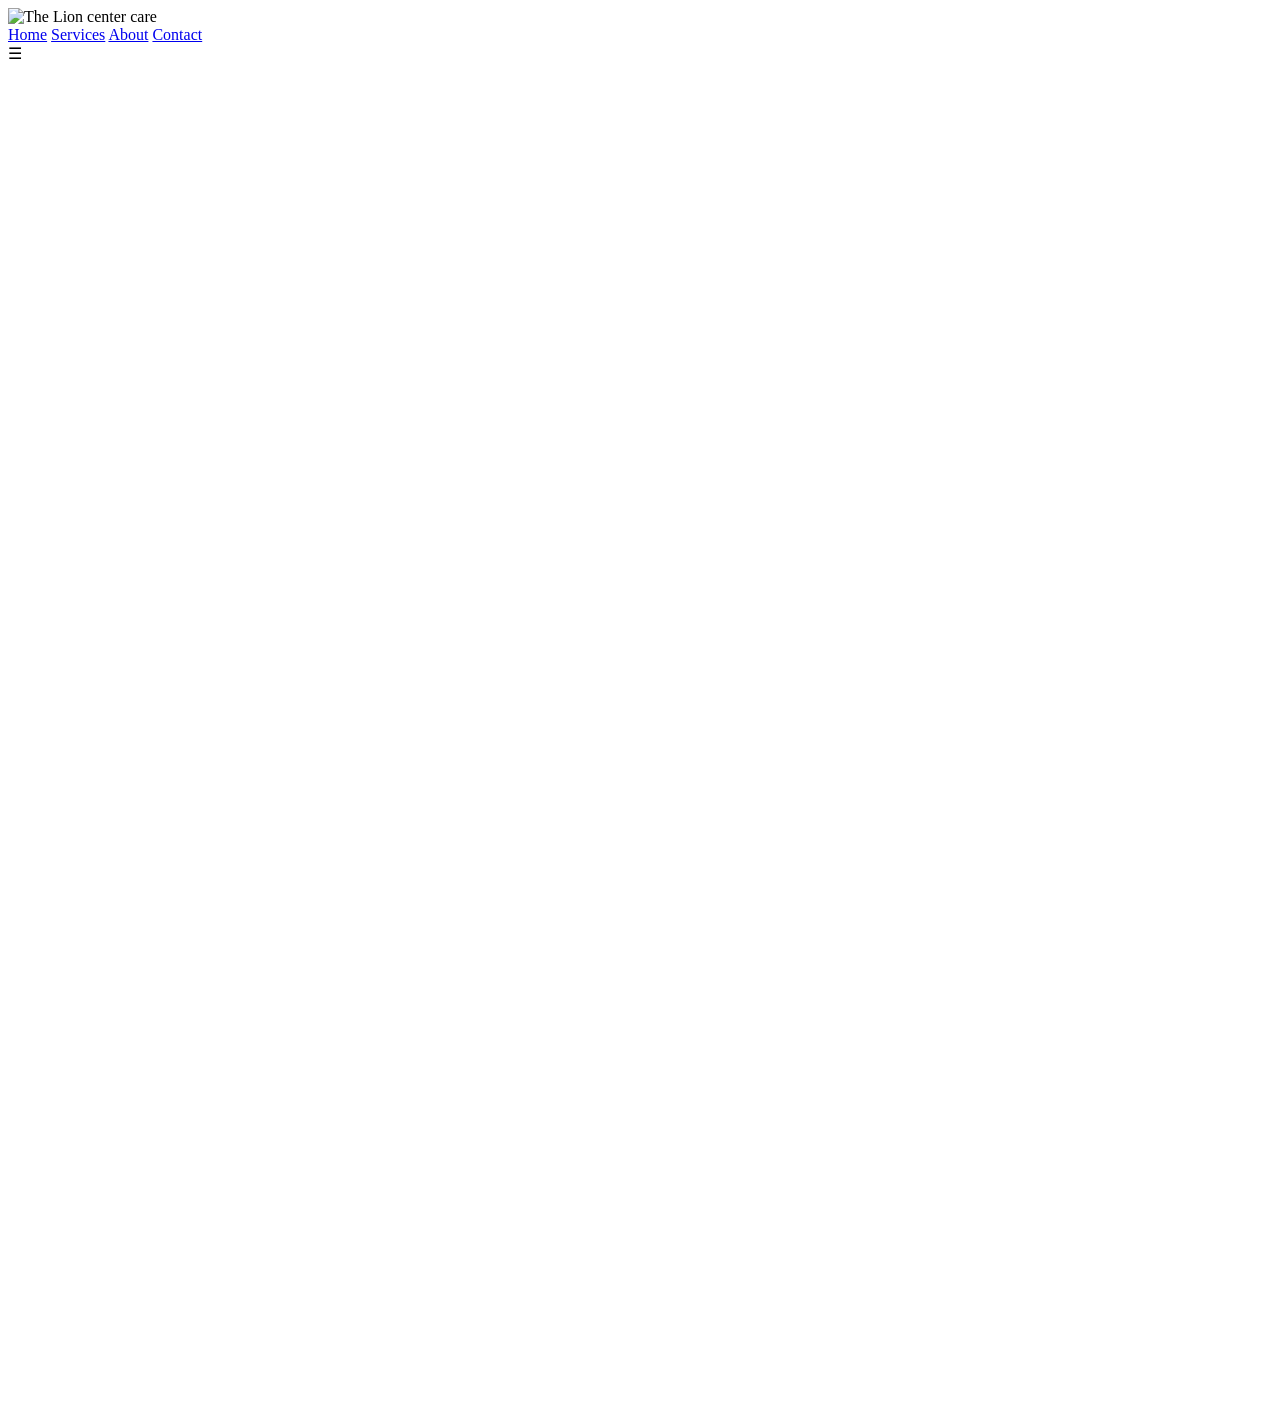
==== about.html @ 14d1c72a "Update about.html" ====
<!DOCTYPE html>
<html lang="en">
<head>
<meta charset="UTF-8">
<title>About</title>
<link href="https://fonts.googleapis.com/css2?family=Poppins:wght@300;500;700&display=swap" rel="stylesheet">
<link href="https://unpkg.com/aos@2.3.4/dist/aos.css" rel="stylesheet">
<link href="css.css" rel="stylesheet">
</head>
<body>

<nav>
  <img src="upscale.png" alt="The Lion center care" width="31" height="17">

  <div class="menu" id="menu">
    <a href="index.html">Home</a>
    <a href="services.html">Services</a>
    <a href="about.html">About</a>
    <a href="contact.html">Contact</a>
  </div>

  <div class="hamburger" onclick="toggleMenu()">
    ☰
  </div>
</nav>

<div class="container">
<h1 data-aos="fade-up">About Us</h1>
<p data-aos="fade-up" data-aos-delay="100">We deliver top-tier grooming services with modern style and comfort.</p>
<br>
<img src="salon.jpeg" data-aos="zoom-in">
</div>

<script src="https://unpkg.com/aos@2.3.4/dist/aos.js"></script>
<script src="js.js"></script>
</body>
</html>
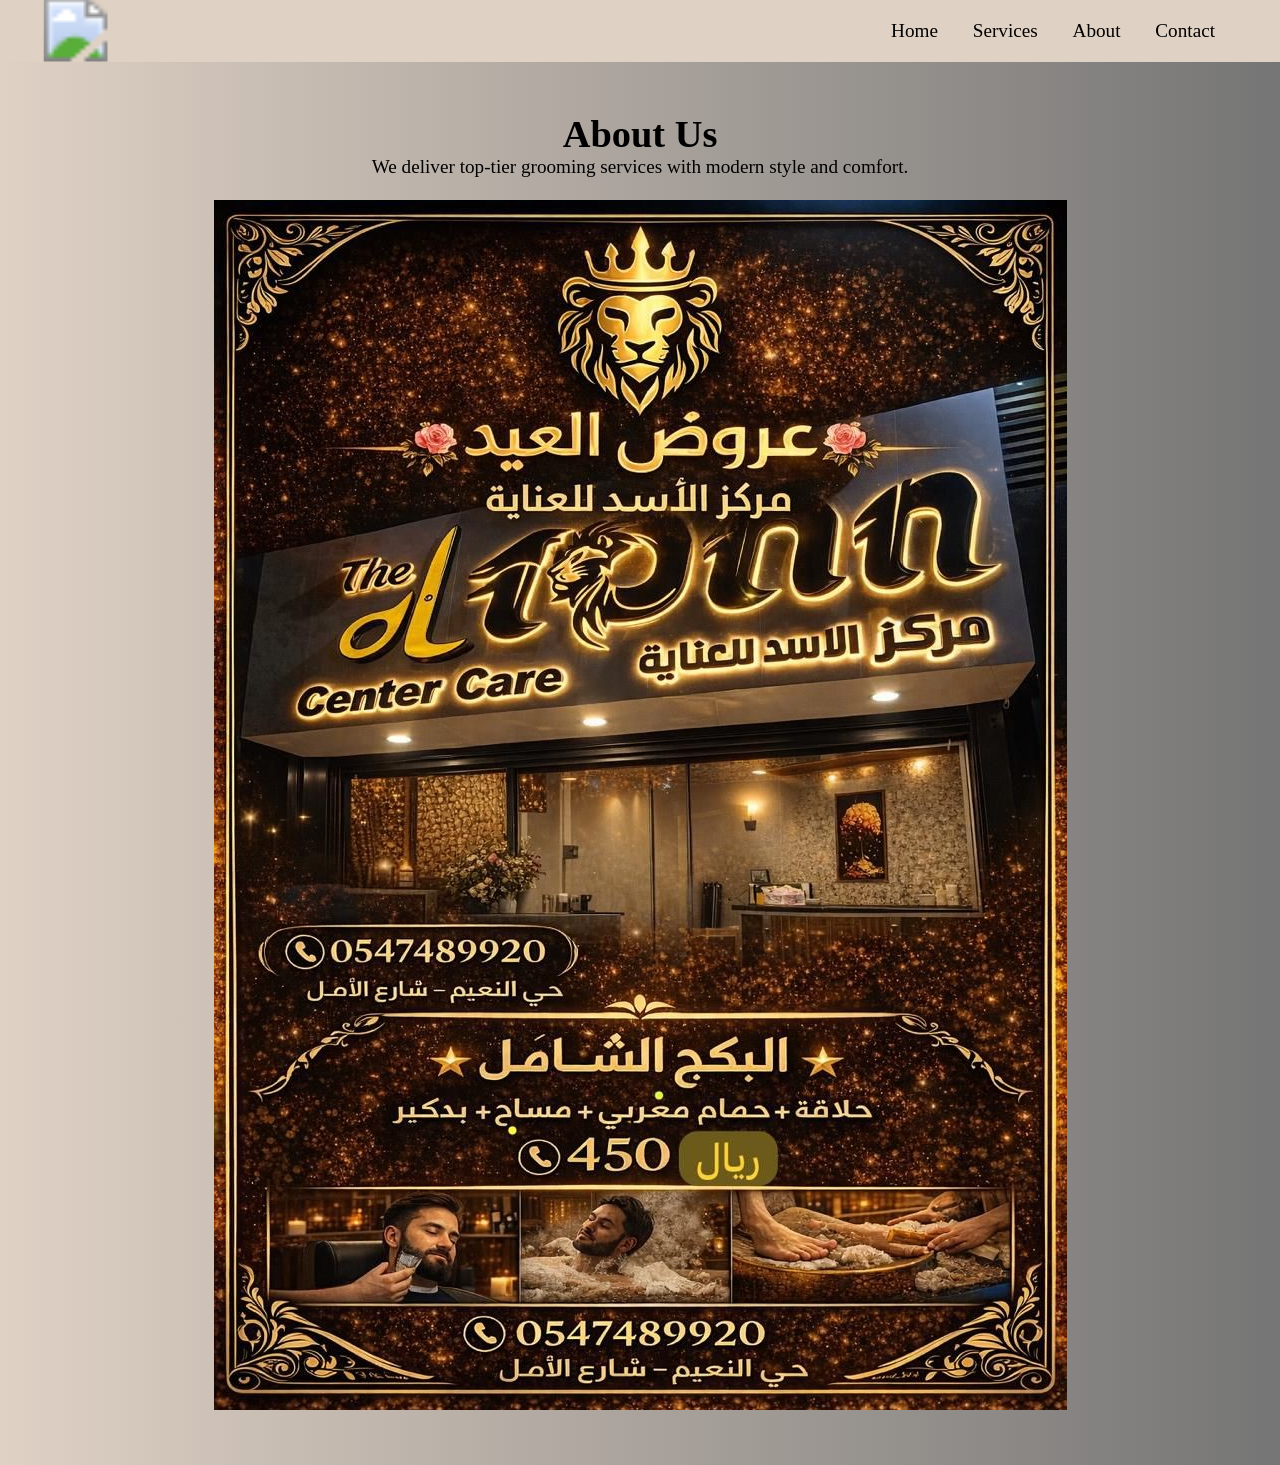
==== commit 79eca771: "Update about.html" ====
--- a/about.html
+++ b/about.html
@@ -2,6 +2,7 @@
 <html lang="en">
 <head>
 <meta charset="UTF-8">
+<meta name="viewport" content="width=device-width, initial-scale=1.0">
 <title>About</title>
 <link href="https://fonts.googleapis.com/css2?family=Poppins:wght@300;500;700&display=swap" rel="stylesheet">
 <link href="https://unpkg.com/aos@2.3.4/dist/aos.css" rel="stylesheet">
--- a/css.css
+++ b/css.css
@@ -0,0 +1,137 @@
+*{
+  margin:0;
+  padding:0;
+}
+
+body{
+  background: linear-gradient(to right,rgb(223,209,196),#757575);
+  color:black;
+  text-align:center;
+  justify-content: center;
+  align-items: center;
+  font-size: larger;
+}
+
+nav{
+ background: rgb(223,209,196);
+ display:flex;
+ justify-content:space-between;
+ align-items:center;
+ padding:20px 50px;
+ position: relative;
+ top:0;
+ z-index:1000;
+}
+
+nav img{
+  transform: scale(4)translateX(10px);
+}
+
+nav a{
+  color:black;
+  text-decoration:none;
+  margin:0 15px;
+  transition:.3s;
+}
+
+nav a:hover{
+  color:red;
+}
+
+.section {
+  padding: 80px 20px;
+  max-width: 1200px;
+  margin: auto;
+}
+
+.cards{
+  display:grid;
+  grid-template-columns:repeat(auto-fit,minmax(250px,1fr));
+  gap:20px;
+  margin-top:50px;
+}
+
+.card{
+ background:#727272;
+ padding:20px;
+ border-radius:15px;
+ transition:.3s;
+ width:fit-content;
+ box-shadow: 0 10px 30px rgba(0,0,0,0.4);
+}
+
+.card img{
+  width:100%;
+  border-radius:10px;
+  padding:20px 0px;
+}
+
+.hero-video {
+  display: flex;
+  justify-content: center;
+  margin-top: 40px;
+}
+
+.hero-video video {
+  width: 90%;
+  max-width: 500px;
+  border-radius: 20px;
+  box-shadow: 0 20px 60px rgba(0,0,0,0.5);
+}
+
+.hamburger {
+  display: none;
+  font-size: 30px;
+  cursor: pointer;
+}
+
+.container{
+  padding:50px;
+  overflow-x: auto;
+}
+.service{
+  margin-bottom:40px;
+  display:flex;
+  gap:20px;
+  align-items:center;
+}
+.service img{
+  width:300px;
+  border-radius:15px;
+}
+
+@media (max-width: 720px) {
+
+  nav {
+    padding: 15px 20px;
+  }
+
+  .container img{
+    width: 400px;
+  }
+
+  .menu {
+    position: absolute;
+    top: 80px;
+    right: 0;
+    background: rgb(223,209,196);
+    width: 100%;
+    display: none;
+    flex-direction: column;
+    text-align: center;
+  }
+
+  .menu a {
+    display: block;
+    padding: 15px;
+    border-top: 1px solid #ccc;
+  }
+
+  .menu.active {
+    display: flex;
+  }
+
+  .hamburger {
+    display: block;
+  }
+}
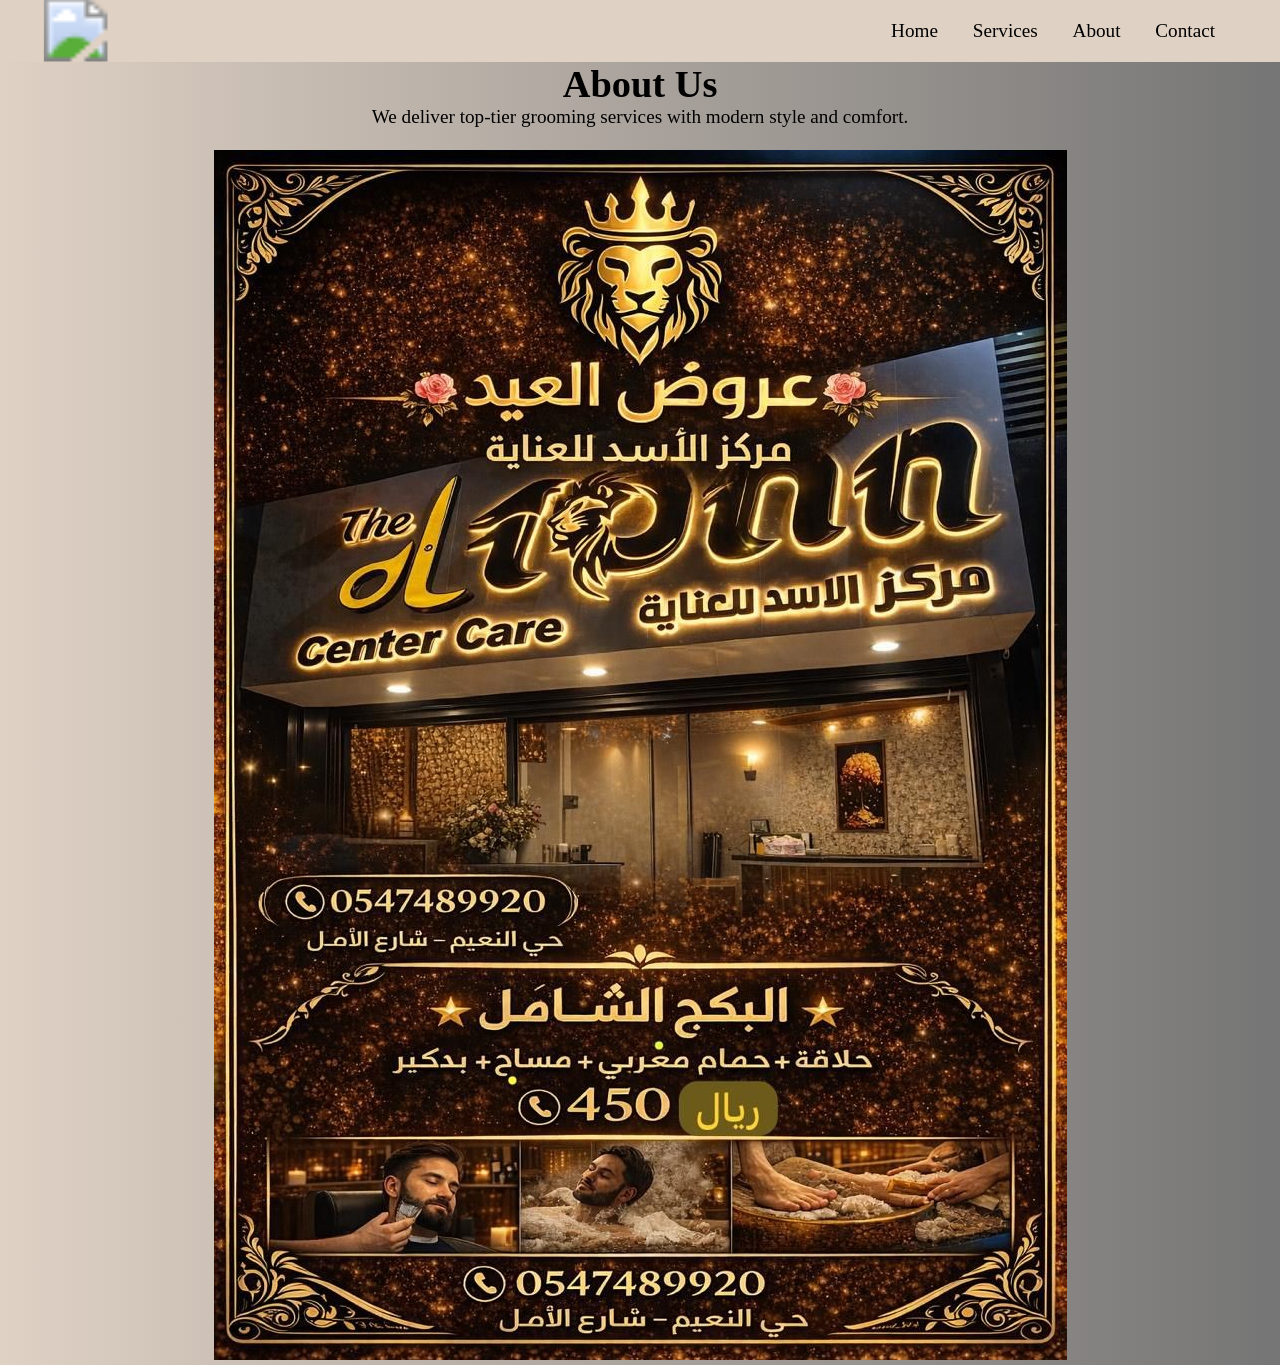
==== commit 725ecf1c: "Update about.html" ====
--- a/about.html
+++ b/about.html
@@ -25,7 +25,7 @@
   </div>
 </nav>
 
-<div class="container">
+<div>
 <h1 data-aos="fade-up">About Us</h1>
 <p data-aos="fade-up" data-aos-delay="100">We deliver top-tier grooming services with modern style and comfort.</p>
 <br>
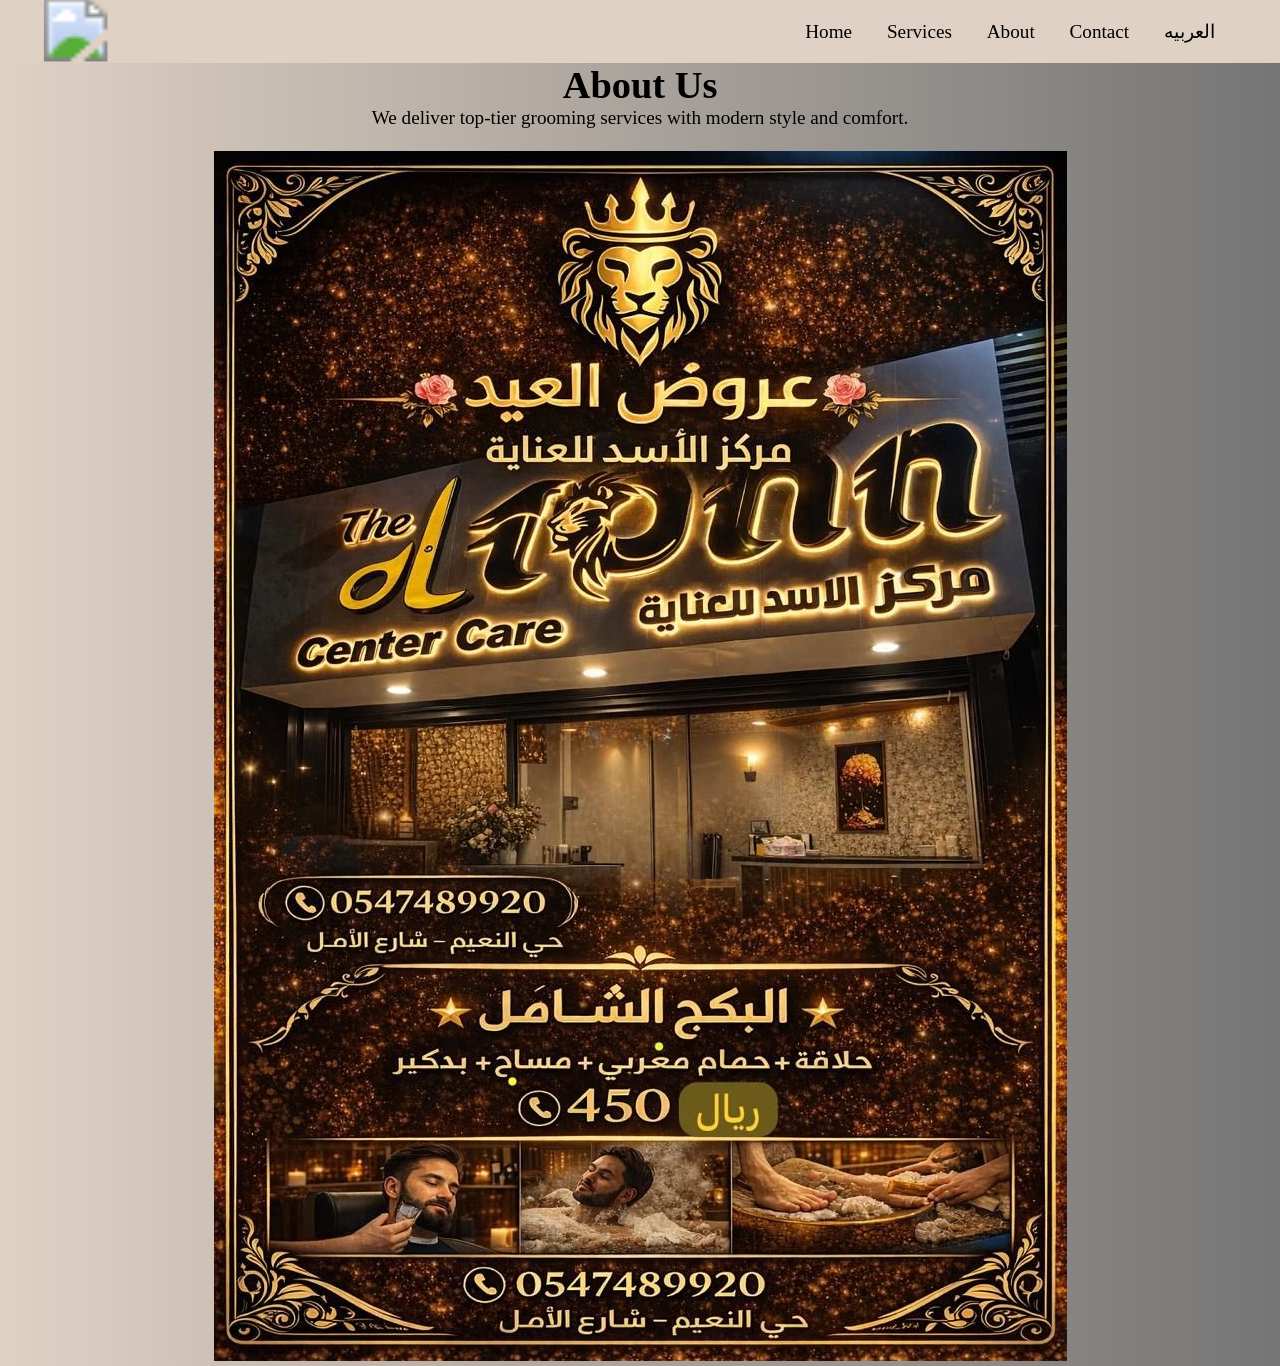
==== commit d60a43c7: "Add Arabic link to navigation menu" ====
--- a/about.html
+++ b/about.html
@@ -18,6 +18,7 @@
     <a href="services.html">Services</a>
     <a href="about.html">About</a>
     <a href="contact.html">Contact</a>
+    <a href="index_a.html">العربيه</a>
   </div>
 
   <div class="hamburger" onclick="toggleMenu()">
@@ -25,7 +26,7 @@
   </div>
 </nav>
 
-<div>
+<div class="img">
 <h1 data-aos="fade-up">About Us</h1>
 <p data-aos="fade-up" data-aos-delay="100">We deliver top-tier grooming services with modern style and comfort.</p>
 <br>
--- a/css.css
+++ b/css.css
@@ -93,10 +93,11 @@
   margin-bottom:40px;
   display:flex;
   gap:20px;
-  align-items:center;
+  align-items: center;
+  justify-content: center;
 }
 .service img{
-  width:300px;
+  width:500px;
   border-radius:15px;
 }
 
@@ -106,7 +107,11 @@
     padding: 15px 20px;
   }
 
-  .container img{
+  .service img{
+  width:200px;
+  }
+
+  .img img{
     width: 400px;
   }
 
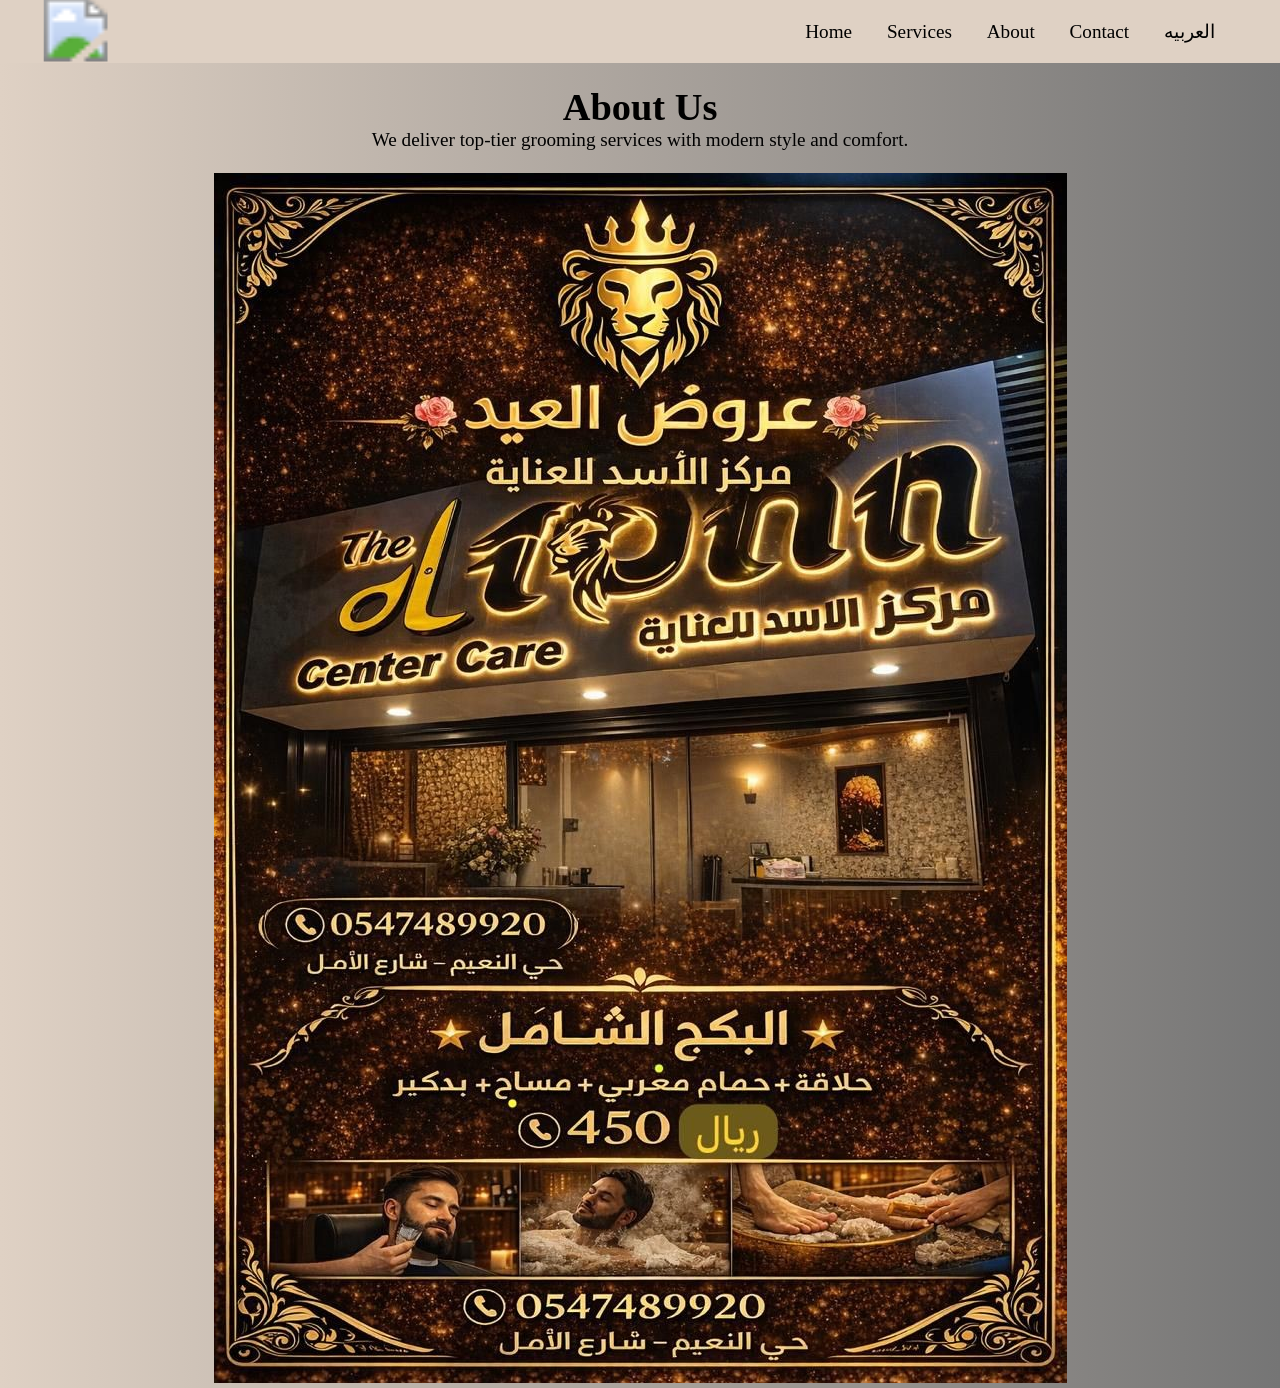
==== commit 3ecf152d: "Update about.html" ====
--- a/about.html
+++ b/about.html
@@ -25,7 +25,7 @@
     ☰
   </div>
 </nav>
-
+<br>
 <div class="img">
 <h1 data-aos="fade-up">About Us</h1>
 <p data-aos="fade-up" data-aos-delay="100">We deliver top-tier grooming services with modern style and comfort.</p>
--- a/css.css
+++ b/css.css
@@ -27,14 +27,14 @@
   transform: scale(4)translateX(10px);
 }
 
-nav a{
+a{
   color:black;
   text-decoration:none;
   margin:0 15px;
   transition:.3s;
 }
 
-nav a:hover{
+a:hover{
   color:red;
 }
 
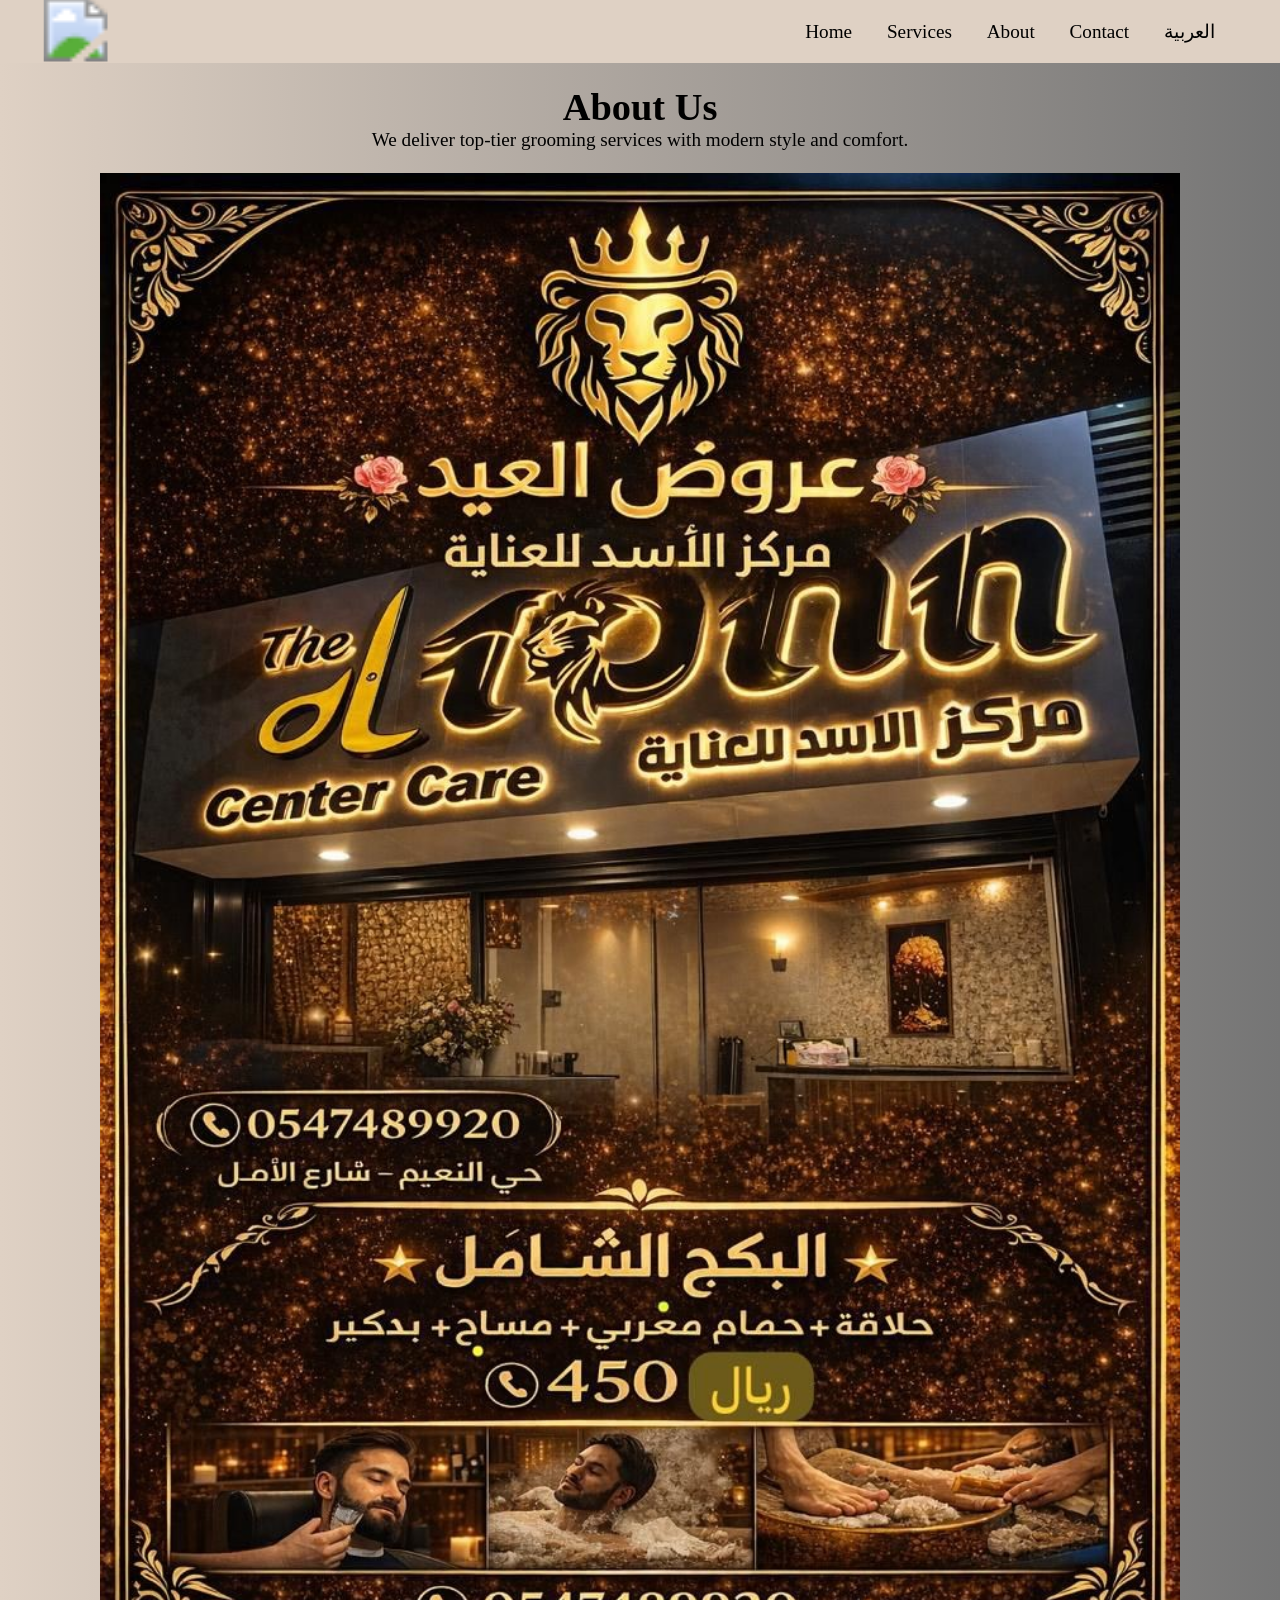
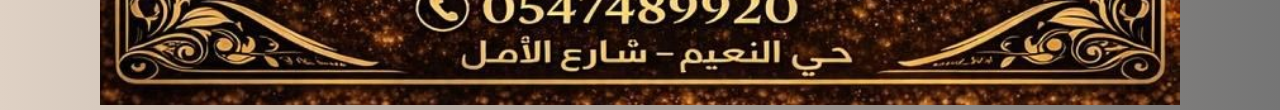
==== commit a5cfb826: "Update about.html" ====
--- a/about.html
+++ b/about.html
@@ -18,7 +18,7 @@
     <a href="services.html">Services</a>
     <a href="about.html">About</a>
     <a href="contact.html">Contact</a>
-    <a href="index_a.html">العربيه</a>
+    <a href="index_a.html">العربية</a>
   </div>
 
   <div class="hamburger" onclick="toggleMenu()">
--- a/css.css
+++ b/css.css
@@ -101,7 +101,11 @@
   border-radius:15px;
 }
 
-@media (max-width: 720px) {
+.img img{
+    width: 1080px;
+  }
+
+@media (max-width: 1080px) {
 
   nav {
     padding: 15px 20px;
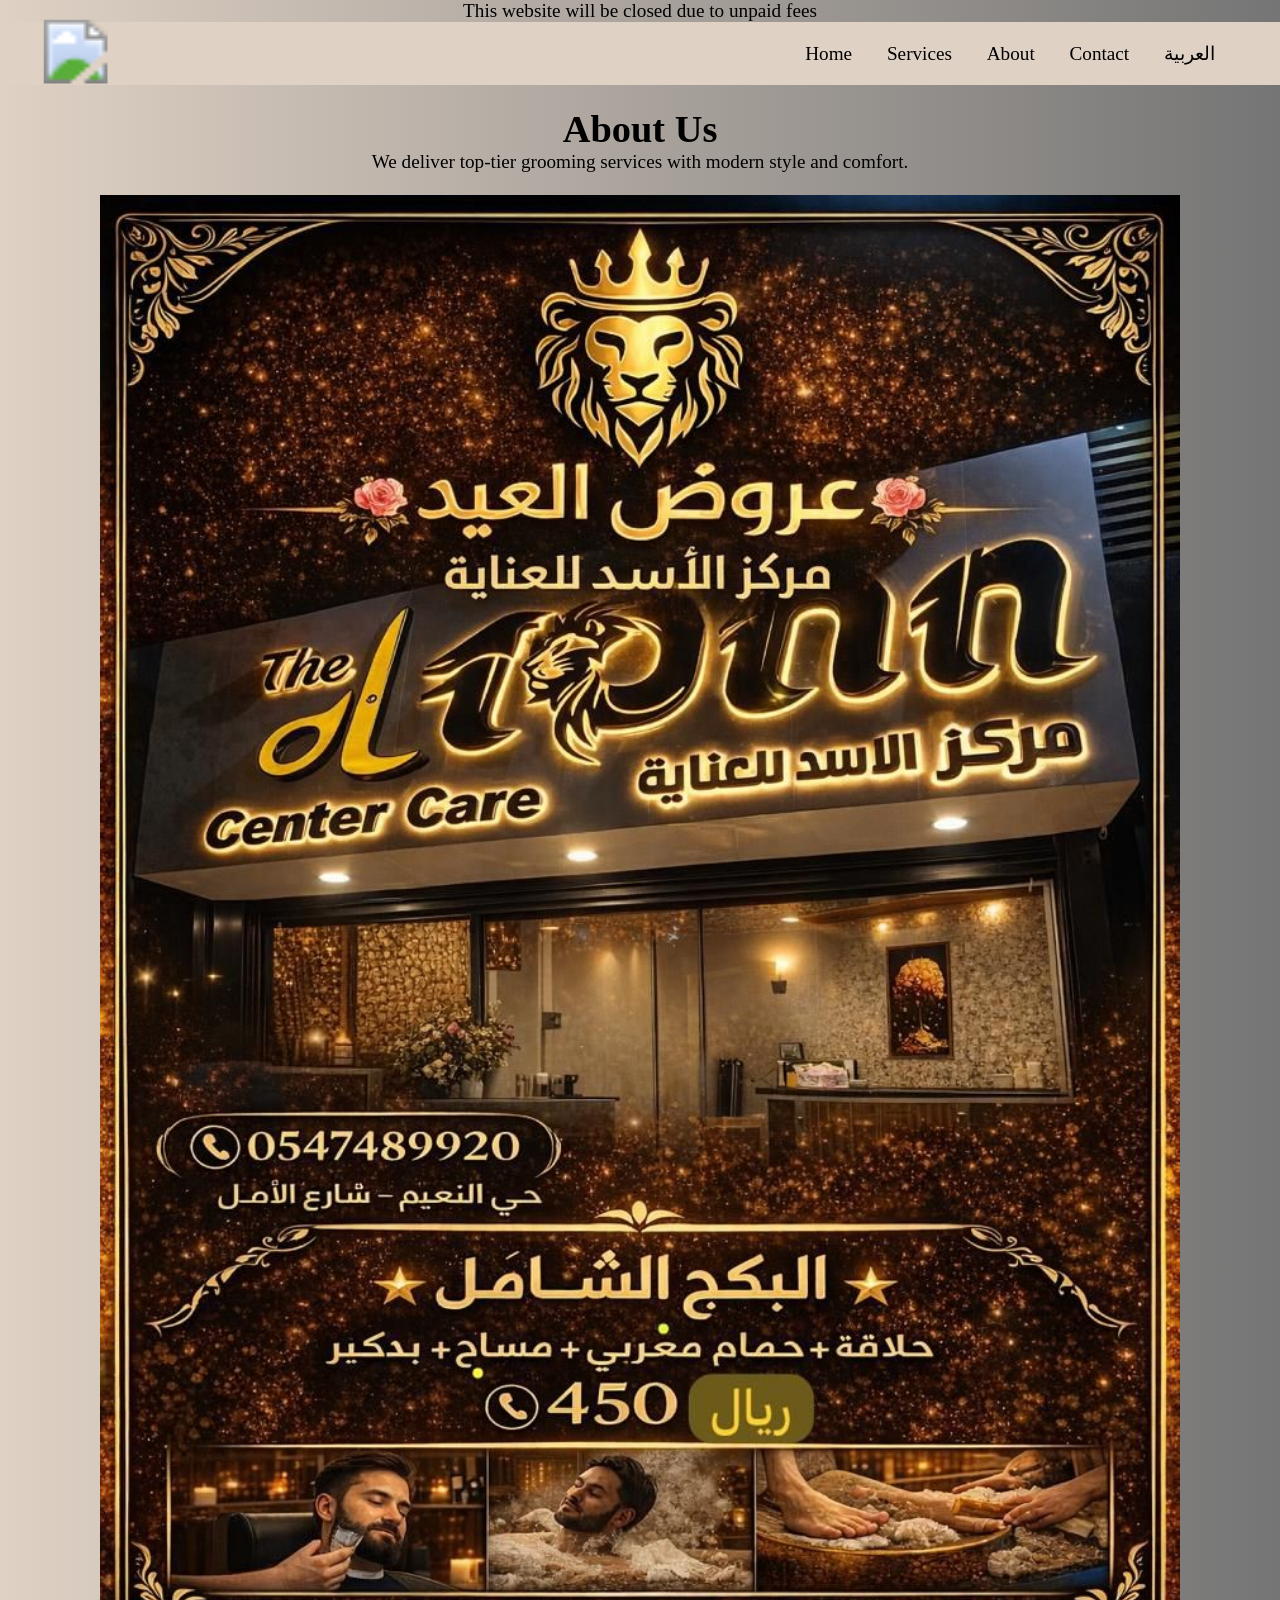
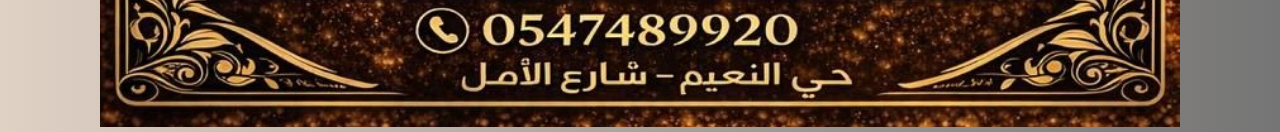
==== commit 541f0d6b: "Update about.html" ====
--- a/about.html
+++ b/about.html
@@ -9,7 +9,7 @@
 <link href="css.css" rel="stylesheet">
 </head>
 <body>
-
+<div class="watermark">This website will be closed due to unpaid fees</div>
 <nav>
   <img src="upscale.png" alt="The Lion center care" width="31" height="17">
 
--- a/css.css
+++ b/css.css
@@ -64,6 +64,13 @@
   width:100%;
   border-radius:10px;
   padding:20px 0px;
+}
+
+.front{
+  width: 90%;
+  max-width: 500px;
+  border-radius: 20px;
+  box-shadow: 0 20px 60px rgba(0,0,0,0.5);
 }
 
 .hero-video {
